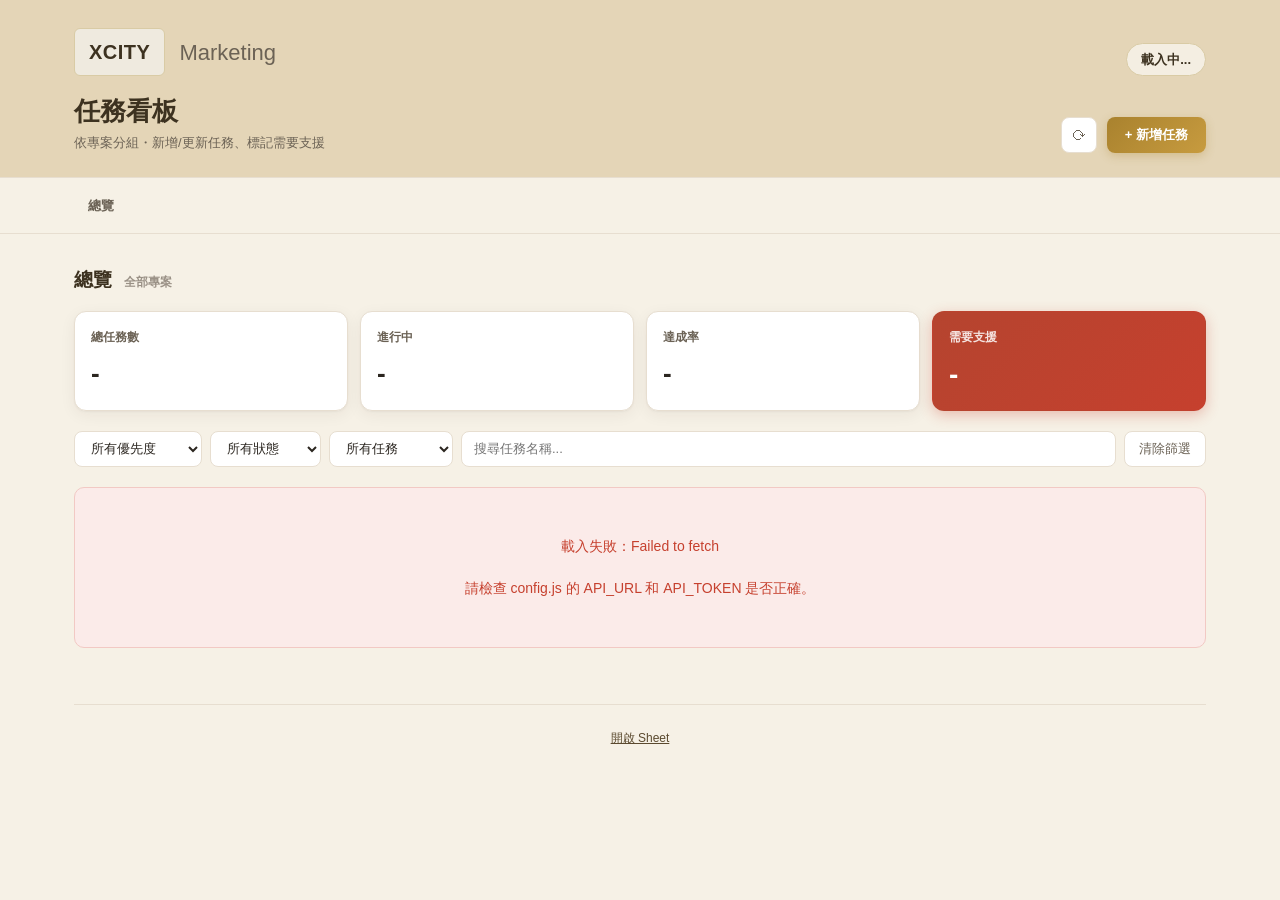
==== index.html @ b41fed41 "Team board KPI grid: match dashboard order, add total count" ====
<!DOCTYPE html>
<html lang="zh-TW">
<head>
  <meta charset="UTF-8">
  <meta name="viewport" content="width=device-width, initial-scale=1.0">
  <title>Marketing 任務看板</title>
  <link rel="stylesheet" href="styles.css">
</head>
<body>
  <div id="lock-screen" class="lock-screen" style="display:none;">
    <div class="lock-box">
      <div class="lock-icon">🔒</div>
      <h2>Marketing 任務看板</h2>
      <p class="lock-hint">請輸入存取密碼</p>
      <input type="password" id="lock-input" placeholder="密碼" autocomplete="off">
      <button id="lock-submit">進入</button>
      <p class="lock-error" id="lock-error"></p>
    </div>
  </div>

  <div id="app" style="display:none;">
    <header class="top">
      <div class="header-inner">
        <div class="logo-row">
          <div class="logo-block">XCITY</div>
          <div class="logo-sub">Marketing</div>
        </div>
        <div class="meta-chip" id="last-updated">載入中...</div>
      </div>
      <div class="header-inner" style="margin-top:6px;">
        <div class="title-block">
          <h1>任務看板</h1>
          <div class="sub">依專案分組・新增/更新任務、標記需要支援</div>
        </div>
        <div class="header-actions">
          <button id="refresh-btn" class="btn-icon" title="重新整理">⟳</button>
          <button id="add-task-btn" class="btn-primary">+ 新增任務</button>
        </div>
      </div>
    </header>

    <nav class="secnav">
      <div class="inner" id="project-nav">
        <a href="#overview">總覽</a>
      </div>
    </nav>

    <div class="wrap">
      <section id="overview">
        <div class="sec-head"><h2>總覽</h2><span class="sec-tag" id="overview-tag">全部專案</span></div>

        <div class="kpi-grid">
          <div class="kpi-card">
            <div class="kpi-label">總任務數</div>
            <div class="kpi-value" id="kpi-total">-</div>
          </div>
          <div class="kpi-card">
            <div class="kpi-label">進行中</div>
            <div class="kpi-value" id="kpi-doing">-</div>
          </div>
          <div class="kpi-card">
            <div class="kpi-label">達成率</div>
            <div class="kpi-value" id="kpi-completion">-</div>
          </div>
          <div class="kpi-card alert">
            <div class="kpi-label">需要支援</div>
            <div class="kpi-value" id="kpi-blocked">-</div>
          </div>
        </div>

        <div class="filters" style="margin-top:20px;">
          <select id="filter-priority">
            <option value="">所有優先度</option>
            <option value="high">高（8-10 分）</option>
            <option value="mid">中（4-7 分）</option>
            <option value="low">低（1-3 分）</option>
          </select>
          <select id="filter-status">
            <option value="">所有狀態</option>
            <option value="To Do">To Do</option>
            <option value="Processing">Processing</option>
            <option value="Waiting">Waiting</option>
            <option value="On Hold">On Hold</option>
            <option value="Done">Done</option>
          </select>
          <select id="filter-blocked">
            <option value="">所有任務</option>
            <option value="yes">只看需要支援</option>
          </select>
          <input type="search" id="filter-search" placeholder="搜尋任務名稱...">
          <button id="filter-reset" class="btn-secondary">清除篩選</button>
        </div>
      </section>

      <main id="project-sections">
        <div class="loading">載入中...</div>
      </main>

      <footer class="page-footer">
        <p><a id="sheet-link" href="#" target="_blank">開啟 Sheet</a></p>
      </footer>
    </div>
  </div>

  <div id="modal-root"></div>

  <script src="config.js"></script>
  <script src="app.js"></script>
</body>
</html>
---- styles.css ----
/**
 * 共用樣式 — 團隊看板 (index.html) 與老闆儀表板 (dashboard.html) 共用
 * 風格參考：HULKEN 週報（暖米杏底 + 金棕強調色 + 卡片式報告）
 */

:root {
  --ink: #2b2620;
  --ink-soft: #6b6255;
  --ink-faint: #9a9186;
  --bg-page: #f6f1e6;
  --bg-card: #ffffff;
  --brand: #5b4a2f;
  --brand-deep: #3d3220;
  --brand-gold: #a9822e;
  --tan: #e4d5b7;
  --tan-soft: #f0e6d2;
  --line: #e7ded0;
  --good: #1e8e5a;
  --good-bg: #eef7f0;
  --bad: #c6402e;
  --bad-bg: #fbebe9;
  --warn: #b5442f;
  --shadow: 0 1px 2px rgba(43,38,32,0.04), 0 4px 16px rgba(43,38,32,0.06);
}

* { box-sizing: border-box; margin: 0; padding: 0; }
html { scroll-behavior: smooth; }

body {
  font-family: -apple-system, "Hiragino Sans", "Noto Sans TC", "PingFang TC", "Microsoft JhengHei", "Segoe UI", sans-serif;
  background: var(--bg-page);
  color: var(--ink);
  line-height: 1.5;
  -webkit-font-smoothing: antialiased;
}

.wrap { max-width: 1180px; margin: 0 auto; padding: 0 24px 64px; }

/* ── Lock screen（目前預設不啟用，config.js 的 REQUIRE_PASSWORD = false 時整段不會顯示）── */

.lock-screen {
  position: fixed; inset: 0;
  background: linear-gradient(135deg, var(--brand-deep) 0%, var(--brand) 100%);
  display: flex; align-items: center; justify-content: center; z-index: 9999;
}

.lock-box {
  background: #fff; padding: 40px 36px; border-radius: 16px;
  width: 360px; max-width: 90%; box-shadow: 0 20px 60px rgba(0,0,0,0.3); text-align: center;
}

.lock-icon { font-size: 48px; margin-bottom: 16px; }
.lock-box h2 { font-size: 18px; font-weight: 700; margin-bottom: 8px; color: var(--brand-deep); }
.lock-hint { font-size: 13px; color: var(--ink-soft); margin-bottom: 24px; }

.lock-box input {
  width: 100%; height: 44px; padding: 0 14px; border: 1px solid var(--line);
  background: var(--tan-soft); border-radius: 10px; font-size: 15px; font-family: inherit;
  margin-bottom: 12px; text-align: center; letter-spacing: 2px;
}
.lock-box input:focus { outline: none; border-color: var(--brand-gold); background: #fff; }

.lock-box button {
  width: 100%; height: 44px; background: var(--brand-deep); color: #fff; border: none;
  border-radius: 10px; font-size: 14px; font-weight: 600; cursor: pointer; font-family: inherit;
}
.lock-box button:hover { background: var(--brand); }
.lock-error { color: var(--bad); font-size: 12px; margin-top: 12px; height: 16px; }

/* ── Header ── */

header.top {
  background: var(--tan);
  padding: 28px 0 24px;
  border-bottom: 1px solid var(--line);
}

.header-inner {
  max-width: 1180px; margin: 0 auto; padding: 0 24px;
  display: flex; align-items: flex-end; justify-content: space-between; flex-wrap: wrap; gap: 16px;
}

.logo-row { display: flex; align-items: center; gap: 14px; }
.logo-block {
  background: #efeadf; border: 1px solid #d9cba5; border-radius: 6px;
  padding: 8px 14px; font-weight: 800; font-size: 20px; letter-spacing: 0.5px; color: var(--brand-deep);
}
.logo-sub { font-size: 22px; font-weight: 300; color: var(--ink-soft); }

.title-block h1 { margin: 10px 0 2px; font-size: 26px; font-weight: 800; color: var(--brand-deep); }
.title-block .sub { color: var(--ink-soft); font-size: 13px; }

.meta-chip {
  background: rgba(255,255,255,0.6); border: 1px solid #d9cba5; border-radius: 999px;
  padding: 6px 14px; font-size: 13px; color: var(--brand-deep); font-weight: 600; white-space: nowrap;
}

.header-actions { display: flex; align-items: center; gap: 10px; }

/* ── Sticky section nav ── */

nav.secnav {
  position: sticky; top: 0; z-index: 20;
  background: rgba(246,241,230,0.92); backdrop-filter: blur(6px);
  border-bottom: 1px solid var(--line);
}
nav.secnav .inner {
  max-width: 1180px; margin: 0 auto; padding: 10px 24px;
  display: flex; gap: 6px; overflow-x: auto; align-items: center;
}
nav.secnav a {
  white-space: nowrap; font-size: 13px; font-weight: 600; color: var(--ink-soft);
  text-decoration: none; padding: 8px 14px; border-radius: 8px; transition: background .15s, color .15s;
}
nav.secnav a:hover { background: var(--tan-soft); color: var(--brand-deep); }
nav.secnav a.active { background: var(--brand-deep); color: #fff; }
nav.secnav a.active:hover { background: var(--brand-deep); color: #fff; }

.tab-hidden { display: none !important; }

/* ── Sections ── */

section { padding-top: 40px; scroll-margin-top: 60px; }
section:first-of-type { padding-top: 32px; }

.sec-head { display: flex; align-items: baseline; gap: 12px; margin-bottom: 16px; flex-wrap: wrap; }
.sec-head h2 { font-size: 19px; margin: 0; color: var(--brand-deep); font-weight: 800; }
.sec-head .sec-tag { font-size: 12px; color: var(--ink-faint); font-weight: 600; }
.sec-head .sec-actions { margin-left: auto; }

/* ── KPI tiles ── */

.kpi-grid { display: grid; grid-template-columns: repeat(4, 1fr); gap: 12px; }
@media (max-width: 800px) { .kpi-grid { grid-template-columns: repeat(2, 1fr); } }

.kpi-card { background: var(--bg-card); border: 1px solid var(--line); border-radius: 12px; padding: 16px 16px 14px; box-shadow: var(--shadow); }
.kpi-card .kpi-label { font-size: 12px; color: var(--ink-soft); font-weight: 700; margin-bottom: 8px; }
.kpi-card .kpi-value { font-size: 26px; font-weight: 800; color: var(--ink); letter-spacing: -0.2px; }
.kpi-card .kpi-sub { font-size: 12px; color: var(--ink-faint); margin-top: 6px; }

.kpi-card.hero {
  background: linear-gradient(135deg, var(--brand-gold), #7d5f22);
  border-color: transparent; box-shadow: 0 4px 14px rgba(169,130,46,0.35); position: relative;
}
.kpi-card.hero .kpi-label { color: rgba(255,255,255,0.85); }
.kpi-card.hero .kpi-value { color: #fff; font-size: 28px; }
.kpi-card.hero .kpi-sub { color: rgba(255,255,255,0.8); }

.kpi-card.alert {
  background: linear-gradient(135deg, var(--warn), var(--bad));
  border-color: transparent; box-shadow: 0 4px 14px rgba(198,64,46,0.3); position: relative;
}
.kpi-card.alert .kpi-label { color: rgba(255,255,255,0.85); }
.kpi-card.alert .kpi-value { color: #fff; font-size: 28px; }
.kpi-card.alert .kpi-sub { color: rgba(255,255,255,0.85); }

/* ── Cards ── */

.card { background: var(--bg-card); border: 1px solid var(--line); border-radius: 12px; box-shadow: var(--shadow); padding: 20px; }

/* ── Project card：呈現結構主體 ── */

.project-card { margin-bottom: 16px; }

.project-head { display: flex; align-items: center; justify-content: space-between; gap: 12px; margin-bottom: 12px; flex-wrap: wrap; }
.project-name { font-size: 16px; font-weight: 800; color: var(--brand-deep); }
.project-progress-chip { font-size: 12px; font-weight: 700; color: var(--ink-soft); }
.project-progress-chip b { color: var(--brand-deep); }

.project-bar-wrap { height: 8px; background: var(--tan-soft); border-radius: 6px; overflow: hidden; margin-bottom: 14px; }
.project-bar { height: 100%; background: linear-gradient(90deg, var(--brand-gold), var(--brand)); border-radius: 6px; transition: width .3s; }

.tag.priority-chip { color: #fff; font-weight: 800; }
.tag.priority-chip.priority-high { background: var(--bad); }
.tag.priority-chip.priority-mid { background: var(--brand-gold); }
.tag.priority-chip.priority-low { background: var(--ink-faint); }

.empty-state { color: var(--ink-faint); font-size: 13px; text-align: center; padding: 24px 0; }

/* ── Tags / pills ── */

.tag { display: inline-block; font-size: 11px; font-weight: 800; padding: 3px 9px; border-radius: 999px; white-space: nowrap; }
.tag.status-to-do { background: #e2e6df; color: #4c5a44; }
.tag.status-processing { background: #eadfc4; color: #7a5c1e; }
.tag.status-waiting { background: #ede4d0; color: #8a7a55; }
.tag.status-done { background: var(--good-bg); color: #1e6b47; }
.tag.status-on-hold { background: #eee; color: #999; }

.tag.blocked { background: var(--bad-bg); color: #a2352a; }

.due-pill { font-size: 11px; padding: 3px 9px; border-radius: 999px; font-weight: 700; white-space: nowrap; }
.due-overdue { background: var(--bad-bg); color: #a2352a; }
.due-today { background: #fbe9d3; color: #9a6a1c; }
.due-soon { background: #eadfc4; color: #7a5c1e; }
.due-normal { color: var(--ink-faint); font-weight: 600; }
.due-ongoing { background: #dfe7f0; color: #2d5a7a; }

.hint-text { font-size: 11px; color: var(--ink-faint); margin-top: 5px; }

/* ── Callouts ── */

.callout {
  background: linear-gradient(135deg, var(--brand-deep), var(--brand));
  color: var(--tan-soft); border-radius: 12px; padding: 18px 22px; margin-top: 16px;
  display: flex; flex-direction: column; gap: 8px;
}
.callout .row { display: flex; align-items: baseline; gap: 10px; font-size: 14px; flex-wrap: wrap; }
.callout .row .figure { font-size: 17px; font-weight: 800; color: #e8cf8a; }

.callout.support {
  background: #fff8ea; color: var(--ink); border: 1px solid #e9d9ac;
}
.callout.support .support-item { padding: 10px 0; border-bottom: 1px dashed #e9d9ac; }
.callout.support .support-item:last-child { border-bottom: none; }
.callout.support .support-item-title { font-size: 13px; font-weight: 800; color: var(--warn); }
.callout.support .support-item-meta { font-size: 11.5px; color: var(--ink-soft); margin-top: 2px; }
.callout.support .support-item-need { font-size: 12.5px; color: var(--ink); margin-top: 4px; line-height: 1.6; }

/* ── Filters / toolbar (team board) ── */

.filters { display: flex; gap: 8px; margin-bottom: 20px; flex-wrap: wrap; align-items: center; }

.filters select, .filters input[type="search"] {
  height: 36px; padding: 0 12px; border: 1px solid var(--line); background: #fff;
  border-radius: 8px; font-size: 13px; font-family: inherit; color: var(--ink);
}
.filters input[type="search"] { min-width: 200px; flex: 1; }
.filters select:focus, .filters input:focus { outline: none; border-color: var(--brand-gold); }

.btn-primary {
  height: 36px; padding: 0 18px; border: none; border-radius: 8px; font-size: 13px; font-weight: 700;
  cursor: pointer; font-family: inherit; color: #fff;
  background: linear-gradient(135deg, var(--brand-gold), #c79b3f);
  box-shadow: 0 3px 10px rgba(169,130,46,0.3);
}
.btn-primary:hover { transform: translateY(-1px); }

.btn-secondary {
  height: 36px; padding: 0 14px; border: 1px solid var(--line); background: #fff;
  border-radius: 8px; font-size: 13px; cursor: pointer; color: var(--ink-soft); font-family: inherit;
}
.btn-secondary:hover { background: var(--tan-soft); }

.btn-danger {
  height: 36px; padding: 0 14px; border: 1px solid #f2c9c4; background: #fff; color: var(--bad);
  border-radius: 8px; font-size: 13px; cursor: pointer; font-family: inherit;
}
.btn-danger:hover { background: var(--bad-bg); }

.btn-icon {
  width: 36px; height: 36px; border: 1px solid var(--line); background: #fff; border-radius: 8px;
  cursor: pointer; font-size: 16px; color: var(--ink-soft); transition: all 0.15s;
}
.btn-icon:hover { background: var(--tan-soft); }
.btn-icon.spinning { animation: spin 0.8s linear infinite; }
@keyframes spin { to { transform: rotate(360deg); } }

/* ── Modal ── */

.modal-overlay {
  position: fixed; inset: 0; background: rgba(43,38,32,0.45);
  display: flex; align-items: center; justify-content: center; z-index: 1000; padding: 20px;
}
.modal-box {
  background: #fff; border-radius: 14px; width: 480px; max-width: 100%;
  max-height: 90vh; overflow-y: auto; padding: 24px;
}
.modal-box h3 { font-size: 16px; margin-bottom: 18px; color: var(--brand-deep); }

.form-row { margin-bottom: 14px; }
.form-row label { display: block; font-size: 12px; color: var(--ink-soft); margin-bottom: 6px; font-weight: 600; }

.form-row input[type="text"], .form-row input[type="date"], .form-row select, .form-row textarea {
  width: 100%; height: 38px; padding: 0 12px; border: 1.5px solid var(--line);
  background: #fdfbf7; border-radius: 8px; font-size: 13px; font-family: inherit; color: var(--ink);
}
.form-row textarea { height: auto; padding: 10px 12px; min-height: 70px; resize: vertical; }
.form-row input:focus, .form-row select:focus, .form-row textarea:focus {
  outline: none; border-color: var(--brand-gold);
}

.form-check { display: flex; align-items: center; gap: 8px; }
.form-check input { width: 16px; height: 16px; }

.modal-actions { display: flex; justify-content: space-between; gap: 8px; margin-top: 20px; }
.modal-actions-right { display: flex; gap: 8px; }

/* ── Table (列表視圖 / 明細) ── */

.table-scroll { overflow-x: auto; border-radius: 12px; border: 1px solid var(--line); }
table { width: 100%; border-collapse: collapse; font-size: 13px; background: var(--bg-card); }
thead th {
  background: var(--tan-soft); color: var(--brand-deep); text-align: left; font-weight: 800;
  padding: 10px 12px; white-space: nowrap; font-size: 12px; border-bottom: 1px solid var(--line);
}
tbody td { padding: 9px 12px; border-bottom: 1px solid var(--line); vertical-align: top; }
tbody tr:last-child td { border-bottom: none; }
tbody tr:hover { background: #fafaf6; cursor: pointer; }
.name-cell { font-weight: 700; color: var(--ink); }

/* ── Misc ── */

.loading, .error { padding: 48px; text-align: center; color: var(--ink-soft); font-size: 14px; }
.error { color: var(--bad); background: var(--bad-bg); border: 1px solid #f2c9c4; border-radius: 10px; }

footer.page-footer {
  margin-top: 56px; padding: 24px 0; border-top: 1px solid var(--line);
  color: var(--ink-faint); font-size: 12px; text-align: center;
}
footer.page-footer a { color: var(--brand); }

@media (max-width: 640px) {
  .wrap { padding: 0 16px 48px; }
  .title-block h1 { font-size: 20px; }
  .kpi-value { font-size: 22px; }
  .filters input[type="search"] { min-width: 100%; }
}
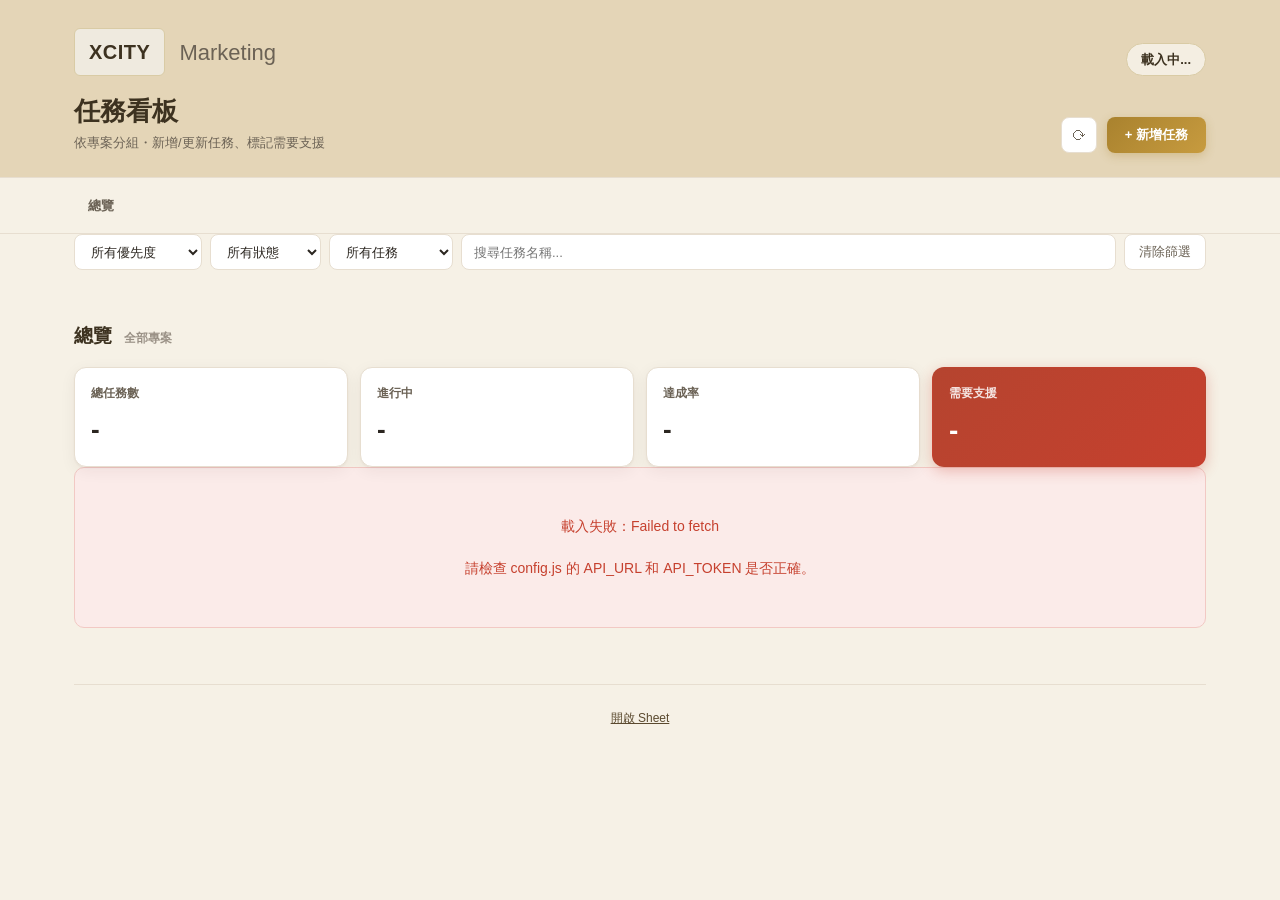
==== commit c1c7873d: "Fix add-task project datalist showing duplicate/mismatched entries" ====
--- a/index.html
+++ b/index.html
@@ -46,6 +46,29 @@
     </nav>
 
     <div class="wrap">
+      <div class="filters" id="filters-bar">
+        <select id="filter-priority">
+          <option value="">所有優先度</option>
+          <option value="high">高（8-10 分）</option>
+          <option value="mid">中（4-7 分）</option>
+          <option value="low">低（1-3 分）</option>
+        </select>
+        <select id="filter-status">
+          <option value="">所有狀態</option>
+          <option value="To Do">To Do</option>
+          <option value="Processing">Processing</option>
+          <option value="Waiting">Waiting</option>
+          <option value="On Hold">On Hold</option>
+          <option value="Done">Done</option>
+        </select>
+        <select id="filter-blocked">
+          <option value="">所有任務</option>
+          <option value="yes">只看需要支援</option>
+        </select>
+        <input type="search" id="filter-search" placeholder="搜尋任務名稱...">
+        <button id="filter-reset" class="btn-secondary">清除篩選</button>
+      </div>
+
       <section id="overview">
         <div class="sec-head"><h2>總覽</h2><span class="sec-tag" id="overview-tag">全部專案</span></div>
 
@@ -67,29 +90,6 @@
             <div class="kpi-value" id="kpi-blocked">-</div>
           </div>
         </div>
-
-        <div class="filters" style="margin-top:20px;">
-          <select id="filter-priority">
-            <option value="">所有優先度</option>
-            <option value="high">高（8-10 分）</option>
-            <option value="mid">中（4-7 分）</option>
-            <option value="low">低（1-3 分）</option>
-          </select>
-          <select id="filter-status">
-            <option value="">所有狀態</option>
-            <option value="To Do">To Do</option>
-            <option value="Processing">Processing</option>
-            <option value="Waiting">Waiting</option>
-            <option value="On Hold">On Hold</option>
-            <option value="Done">Done</option>
-          </select>
-          <select id="filter-blocked">
-            <option value="">所有任務</option>
-            <option value="yes">只看需要支援</option>
-          </select>
-          <input type="search" id="filter-search" placeholder="搜尋任務名稱...">
-          <button id="filter-reset" class="btn-secondary">清除篩選</button>
-        </div>
       </section>
 
       <main id="project-sections">
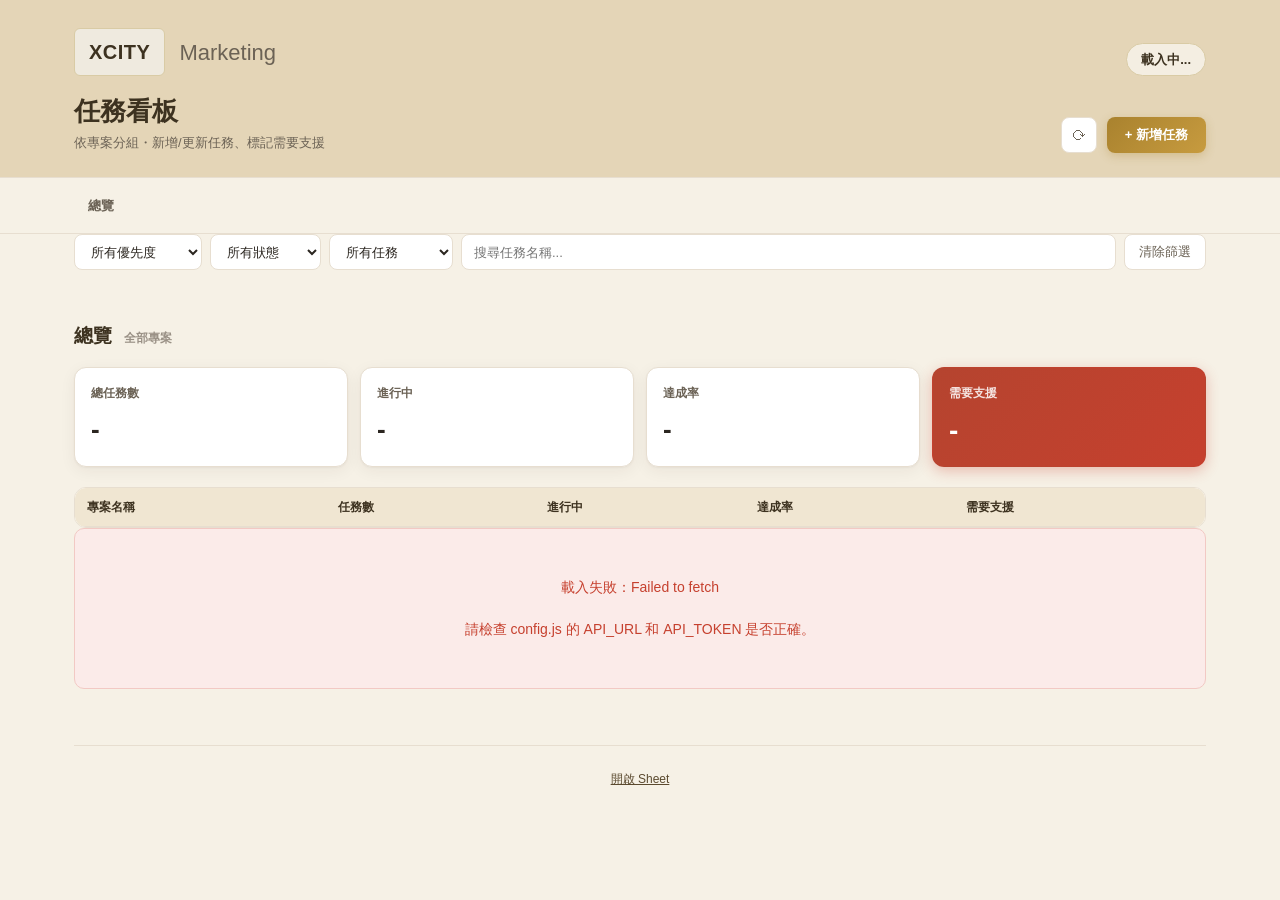
==== commit 48e23a96: "Add project summary table to overview tab" ====
--- a/index.html
+++ b/index.html
@@ -90,6 +90,13 @@
             <div class="kpi-value" id="kpi-blocked">-</div>
           </div>
         </div>
+
+        <div class="table-scroll" style="margin-top:20px;">
+          <table>
+            <thead><tr><th>專案名稱</th><th>任務數</th><th>進行中</th><th>達成率</th><th>需要支援</th></tr></thead>
+            <tbody id="overview-projects-body"></tbody>
+          </table>
+        </div>
       </section>
 
       <main id="project-sections">
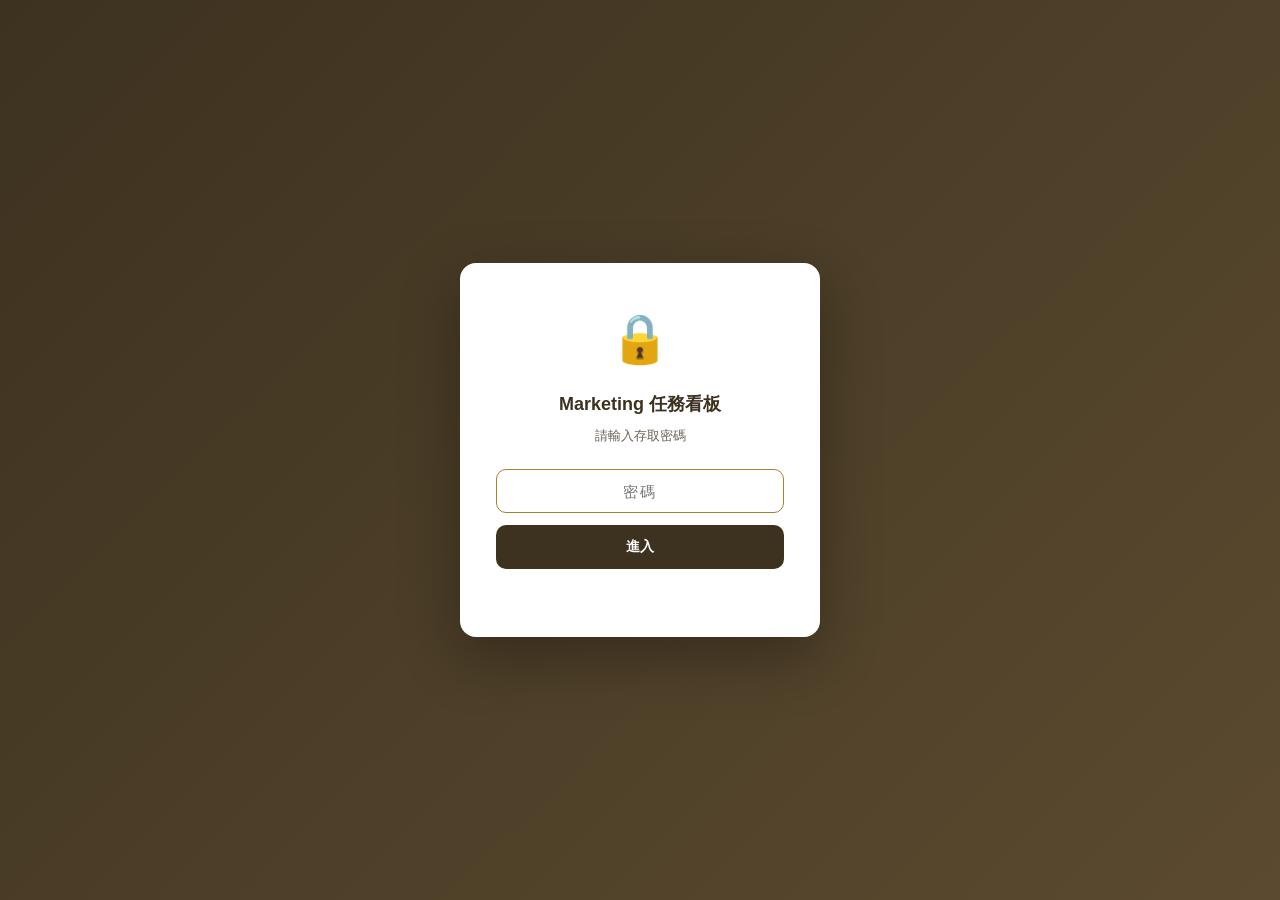
==== commit 347eb86f: "Overview table: show To Do count instead of Processing" ====
--- a/index.html
+++ b/index.html
@@ -93,7 +93,7 @@
 
         <div class="table-scroll" style="margin-top:20px;">
           <table>
-            <thead><tr><th>專案名稱</th><th>任務數</th><th>進行中</th><th>達成率</th><th>需要支援</th></tr></thead>
+            <thead><tr><th>專案名稱</th><th>任務數</th><th>To Do</th><th>達成率</th><th>需要支援</th></tr></thead>
             <tbody id="overview-projects-body"></tbody>
           </table>
         </div>
--- a/styles.css
+++ b/styles.css
@@ -298,6 +298,10 @@
 tbody tr:hover { background: #fafaf6; cursor: pointer; }
 .name-cell { font-weight: 700; color: var(--ink); }
 
+thead th.sortable-th { cursor: pointer; user-select: none; }
+thead th.sortable-th:hover { background: var(--tan); }
+thead th.sortable-th.active { color: var(--brand-gold); }
+
 /* ── Misc ── */
 
 .loading, .error { padding: 48px; text-align: center; color: var(--ink-soft); font-size: 14px; }
